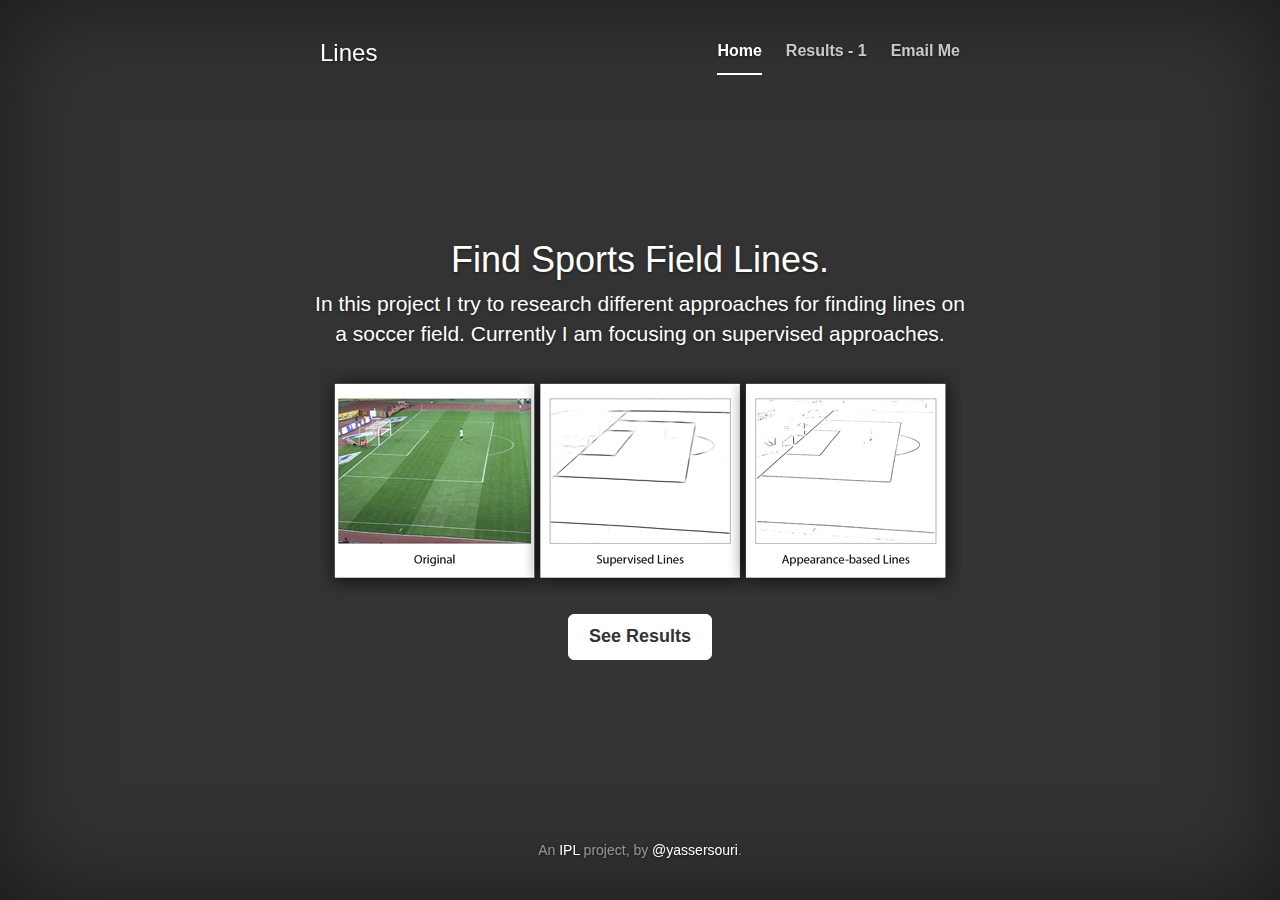
==== index.html @ 1be796d2 "make the first page" ====
<!DOCTYPE html>
<html lang="en">
  <head>
    <meta charset="utf-8">
    <meta http-equiv="X-UA-Compatible" content="IE=edge">
    <meta name="viewport" content="width=device-width, initial-scale=1">
    <meta name="description" content="Field Lines Project">
    <meta name="author" content="Yasser Souri">

    <title>Field Lines Project</title>

    <!-- Bootstrap core CSS -->
    <link href="/css/bootstrap.min.css" rel="stylesheet">

    <!-- Custom styles for this template -->
    <link href="/css/cover.css" rel="stylesheet">
  </head>

  <body>

    <div class="site-wrapper">

      <div class="site-wrapper-inner">

        <div class="cover-container">

          <div class="masthead clearfix">
            <div class="inner">
              <h3 class="masthead-brand">Lines</h3>
              <ul class="nav masthead-nav">
                <li class="active"><a href="#">Home</a></li>
                <li><a href="/result-1.html">Results - 1</a></li>
                <li><a href="mailto:ysouri@ce.sharif.edu">Email Me</a></li>
              </ul>
            </div>
          </div>

          <div class="inner cover">
            <h1 class="cover-heading">Find Sports Field Lines.</h1>
            <p class="lead">In this project I try to research different approaches
            for finding lines on a soccer field. Currently I am focusing on
            supervised approaches.</p>
            <p class="lead">
              <img src="/img/icon.png" alt="Icon">
            </p>
            <p class="lead">
              <a href="/result-1.html" class="btn btn-lg btn-default">See Results</a>
            </p>
          </div>

          <div class="mastfoot">
            <div class="inner">
              <p>An <a href="http://ipl.ce.sharif.edu/">IPL</a> project, by <a href="http://github.com/yassersouri">@yassersouri</a>.</p>
            </div>
          </div>

        </div>

      </div>

    </div>

    <script src="/js/jquery.js"></script>
    <script src="/js/bootstrap.min.js"></script>
    <!-- <script src="../../assets/js/docs.min.js"></script> -->
  </body>
</html>
---- css/cover.css ----
/*
 * Globals
 */

/* Links */
a,
a:focus,
a:hover {
  color: #fff;
}

/* Custom default button */
.btn-default,
.btn-default:hover,
.btn-default:focus {
  color: #333;
  text-shadow: none; /* Prevent inheritence from `body` */
  background-color: #fff;
  border: 1px solid #fff;
}


/*
 * Base structure
 */

html,
body {
  height: 100%;
  background-color: #333;
}
body {
  color: #fff;
  text-align: center;
  text-shadow: 0 1px 3px rgba(0,0,0,.5);
  -webkit-box-shadow: inset 0 0 100px rgba(0,0,0,.5);
          box-shadow: inset 0 0 100px rgba(0,0,0,.5);
}

/* Extra markup and styles for table-esque vertical and horizontal centering */
.site-wrapper {
  display: table;
  width: 100%;
  height: 100%; /* For at least Firefox */
  min-height: 100%;
}
.site-wrapper-inner {
  display: table-cell;
  vertical-align: top;
}
.cover-container {
  margin-right: auto;
  margin-left: auto;
}

/* Padding for spacing */
.inner {
  padding: 30px;
}


/*
 * Header
 */
.masthead-brand {
  margin-top: 10px;
  margin-bottom: 10px;
}

.masthead-nav > li {
  display: inline-block;
}
.masthead-nav > li + li {
  margin-left: 20px;
}
.masthead-nav > li > a {
  padding-right: 0;
  padding-left: 0;
  font-size: 16px;
  font-weight: bold;
  color: #fff; /* IE8 proofing */
  color: rgba(255,255,255,.75);
  border-bottom: 2px solid transparent;
}
.masthead-nav > li > a:hover,
.masthead-nav > li > a:focus {
  background-color: transparent;
  border-bottom-color: #a9a9a9;
  border-bottom-color: rgba(255,255,255,.25);
}
.masthead-nav > .active > a,
.masthead-nav > .active > a:hover,
.masthead-nav > .active > a:focus {
  color: #fff;
  border-bottom-color: #fff;
}

@media (min-width: 768px) {
  .masthead-brand {
    float: left;
  }
  .masthead-nav {
    float: right;
  }
}


/*
 * Cover
 */

.cover {
  padding: 0 20px;
}
.cover .btn-lg {
  padding: 10px 20px;
  font-weight: bold;
}


/*
 * Footer
 */

.mastfoot {
  color: #999; /* IE8 proofing */
  color: rgba(255,255,255,.5);
}


/*
 * Affix and center
 */

@media (min-width: 768px) {
  /* Pull out the header and footer */
  .masthead {
    position: fixed;
    top: 0;
  }
  .mastfoot {
    position: fixed;
    bottom: 0;
  }
  /* Start the vertical centering */
  .site-wrapper-inner {
    vertical-align: middle;
  }
  /* Handle the widths */
  .masthead,
  .mastfoot,
  .cover-container {
    width: 100%; /* Must be percentage or pixels for horizontal alignment */
  }
}

@media (min-width: 992px) {
  .masthead,
  .mastfoot,
  .cover-container {
    width: 700px;
  }
}
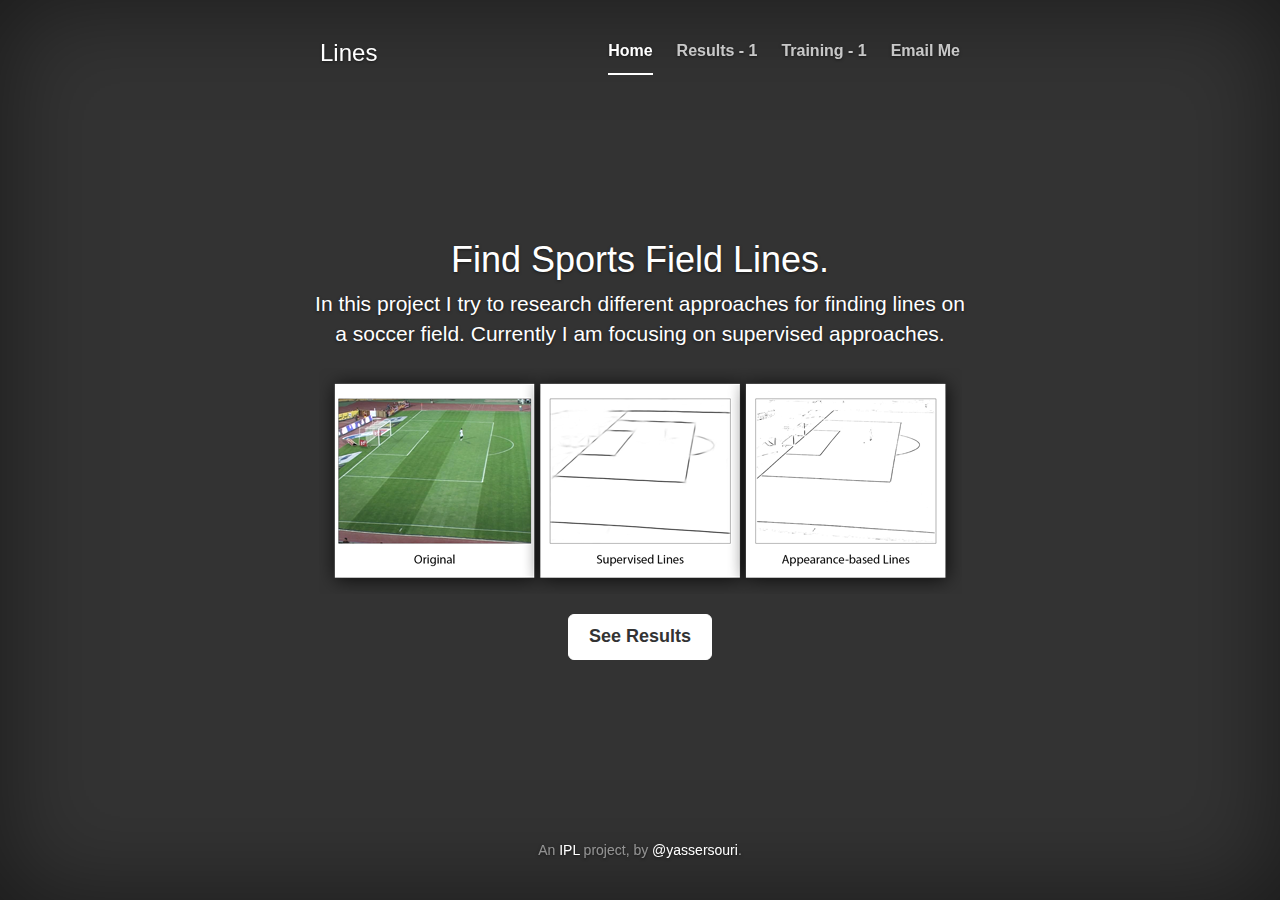
==== commit 0516132b: "small updates" ====
--- a/index.html
+++ b/index.html
@@ -31,6 +31,7 @@
               <ul class="nav masthead-nav">
                 <li class="active"><a href="#">Home</a></li>
                 <li><a href="/result-1.html">Results - 1</a></li>
+                <li><a href="/training-1.html">Training - 1</a></li>
                 <li><a href="mailto:ysouri@ce.sharif.edu">Email Me</a></li>
               </ul>
             </div>
